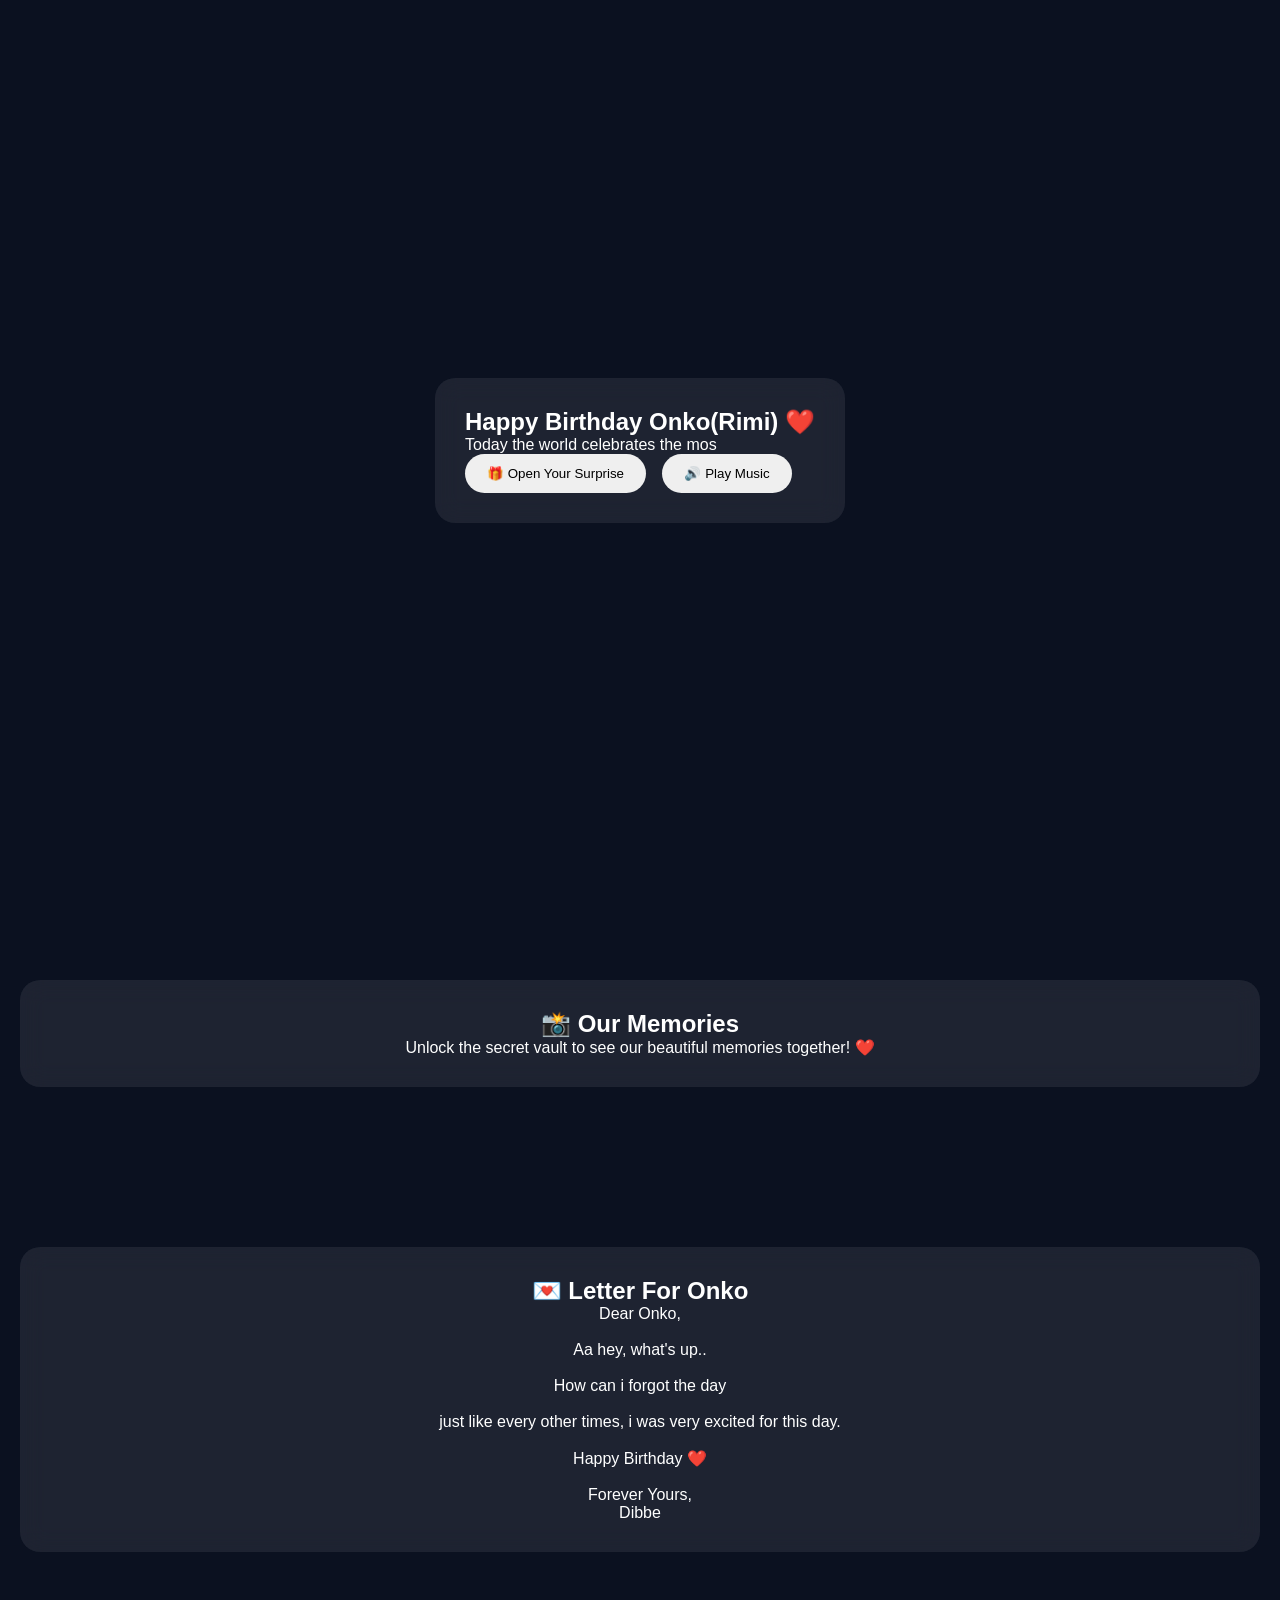
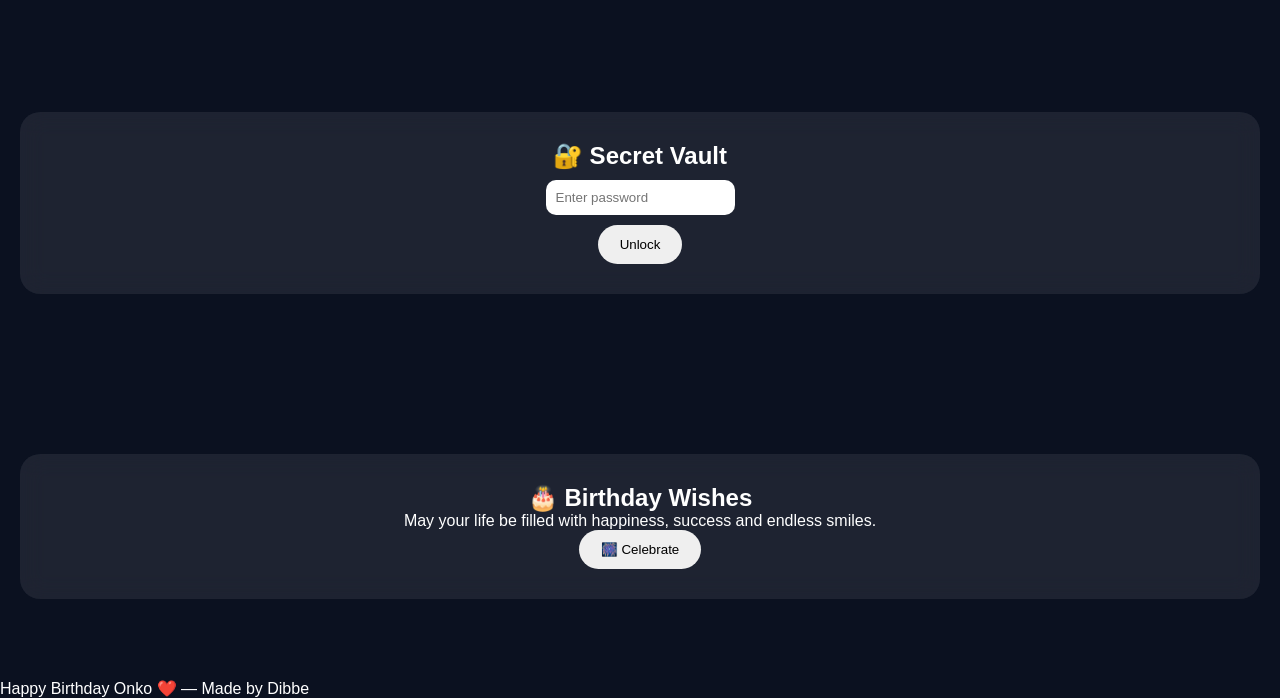
==== index.html @ 8d87de90 "Update birthday message for Onko with new content" ====
<!DOCTYPE html>
<html lang="en">
<head>
  <meta charset="UTF-8">
  <meta name="viewport" content="width=device-width, initial-scale=1.0">
  <title>Happy Birthday Onko(Rimi) ❤️</title>
  <link rel="stylesheet" href="style.css">
</head>
<body>

  <audio id="bg-music" loop preload="auto">
    <source src="music1.mp3" type="audio/mpeg">
  </audio>

  <section class="hero">
    <div class="glass">
      <h1>Happy Birthday Onko(Rimi) ❤️</h1>
      <p id="typing"></p>
      <button class="btn" onclick="openGift()">🎁 Open Your Surprise</button>
      <button id="music-toggle" class="btn">🔊 Play Music</button>
    </div>
  </section>

  <section id="surprise" class="section hidden">
    <div class="glass">
      <h2>From Dibbe To Onko ❤️</h2>
      <p>You are my favorite smile, favorite memory and favorite future.</p>
    </div>
  </section>

  <section class="section">
    <div class="glass">
      <h2>📸 Our Memories</h2>
      <p>Unlock the secret vault to see our beautiful memories together! ❤️</p>
    </div>
  </section>

  <section class="section">
    <div class="glass">
      <h2>💌 Letter For Onko</h2>
      <p>
        Dear Onko,<br><br>
        Aa hey, what's up.. <br><br>
        How can i forgot the day<br><br>
        just like every other times, i was very excited for this day.<br><br>
        
        Happy Birthday ❤️<br><br>
        Forever Yours,<br>
        Dibbe
      </p>
    </div>
  </section>
  
  <section class="section">
    <div class="glass">
      <h2>🔐 Secret Vault</h2>
      <input id="pwd" placeholder="Enter password">
      <br>
      <button class="btn" onclick="checkPass()">Unlock</button>
      <div id="secret" class="hidden">
        <h3>❤️ Secret Message</h3>
        <p>
          A amazing phase of my life and in my love story is when Dibbe meets Onko.
          Ufff... really every moments like magical moments.
          Thank you... thank you so much for everything.
        </p>
        <br>
        <button class="btn" onclick="startSecretSlideshow()">📸 View Our Memories</button>
        <div id="secret-slideshow" class="slideshow hidden">
          <button id="ss-prev" class="ss-nav">&#10094;</button>
          <div class="ss-inner">
            <img id="ss-image" class="ss-image" src="" alt="">
            <div id="ss-caption" class="ss-caption"></div>
          </div>
          <button id="ss-next" class="ss-nav">&#10095;</button>
          <div class="ss-controls">
            <button id="ss-play" class="btn">⏯</button>
          </div>
        </div>
        <div id="gallery" class="gallery"></div>
      </div>
    </div>
  </section>

  <section class="section">
    <div class="glass">
      <h2>🎂 Birthday Wishes</h2>
      <p>May your life be filled with happiness, success and endless smiles.</p>
      <button class="btn" onclick="fireworks()">🎆 Celebrate</button>
    </div>
  </section>

  <footer>
    Happy Birthday Onko ❤️ — Made by Dibbe
  </footer>

  <script src="script.js"></script>
</body>
</html>
---- style.css ----
*{margin:0;padding:0;box-sizing:border-box}
body{font-family:Segoe UI,sans-serif;background:#0b1120;color:#fff;overflow-x:hidden}
#loader{height:100vh;display:flex;flex-direction:column;justify-content:center;align-items:center;text-align:center}
#giftBtn,.celebrate,button{padding:12px 22px;border:none;border-radius:30px;cursor:pointer}
.hero{min-height:100vh;display:flex;justify-content:center;align-items:center;padding:20px}
.glass{background:rgba(255,255,255,.08);backdrop-filter:blur(12px);padding:30px;border-radius:20px}
.section{padding:80px 20px;text-align:center}
.gallery{display:grid;grid-template-columns:repeat(auto-fit,minmax(200px,1fr));gap:12px;padding:10px}
.gallery img{width:100%;height:260px;object-fit:cover;border-radius:14px;transition:transform .2s ease}
.gallery img:hover{transform:scale(1.03)}
.hidden{display:none}
audio{position:fixed;top:10px;right:10px;z-index:1000}
canvas{position:fixed;inset:0;pointer-events:none}
input{padding:10px;border-radius:10px;border:none;margin:10px}

/* Lightbox styles */
.lightbox{position:fixed;inset:0;display:flex;align-items:center;justify-content:center;background:rgba(0,0,0,0.85);z-index:2000}
.lightbox.hidden{display:none}
.lightbox .lb-inner{max-width:90%;max-height:90%;display:flex;align-items:center;justify-content:center}
.lightbox .lb-image{max-width:100%;max-height:100%;border-radius:10px;box-shadow:0 10px 30px rgba(0,0,0,.6)}
.lightbox button{position:absolute;background:transparent;border:none;color:#fff;font-size:36px;cursor:pointer;padding:8px}
.lightbox .lb-close{top:20px;right:25px;font-size:40px}
.lightbox .lb-prev{left:20px}
.lightbox .lb-next{right:20px}
.lightbox .lb-prev,.lightbox .lb-next{top:50%;transform:translateY(-50%);font-size:48px;padding:12px}

/* Slideshow styles */
.slideshow{display:flex;align-items:center;gap:12px;justify-content:center;margin:18px 0;position:relative;width:100%;max-width:600px;margin-left:auto;margin-right:auto}
.slideshow .ss-inner{width:100%;aspect-ratio:4/5;overflow:hidden;border-radius:14px;display:flex;align-items:center;justify-content:center;background:#000}
.ss-image{width:100%;height:100%;object-fit:cover;display:block}
.ss-nav{display:none}
.ss-nav{position:relative;background:rgba(255,255,255,0.1);border:none;color:#fff;font-size:32px;cursor:pointer;padding:10px;border-radius:50%;transition:all 0.3s ease}
.ss-nav:hover{background:rgba(255,255,255,0.2)}
.ss-controls{position:absolute;right:18px;bottom:18px}
.ss-controls .btn{padding:8px 16px;font-size:16px;background:rgba(255,255,255,0.1);backdrop-filter:blur(4px)}
.ss-caption{position:absolute;left:18px;bottom:18px;color:#fff;background:rgba(0,0,0,0.5);padding:8px 12px;border-radius:8px;backdrop-filter:blur(4px);font-size:13px;max-width:calc(100% - 36px)}

@media (max-width:600px){
	.slideshow{max-width:90vw}
	.slideshow .ss-inner{width:100%}
	.ss-nav{font-size:28px;padding:8px}
	.ss-caption{font-size:12px;padding:6px 10px}
	.ss-controls .btn{padding:6px 12px;font-size:14px}
}

/* Music button small tweak */
#music-toggle{margin-left:12px}
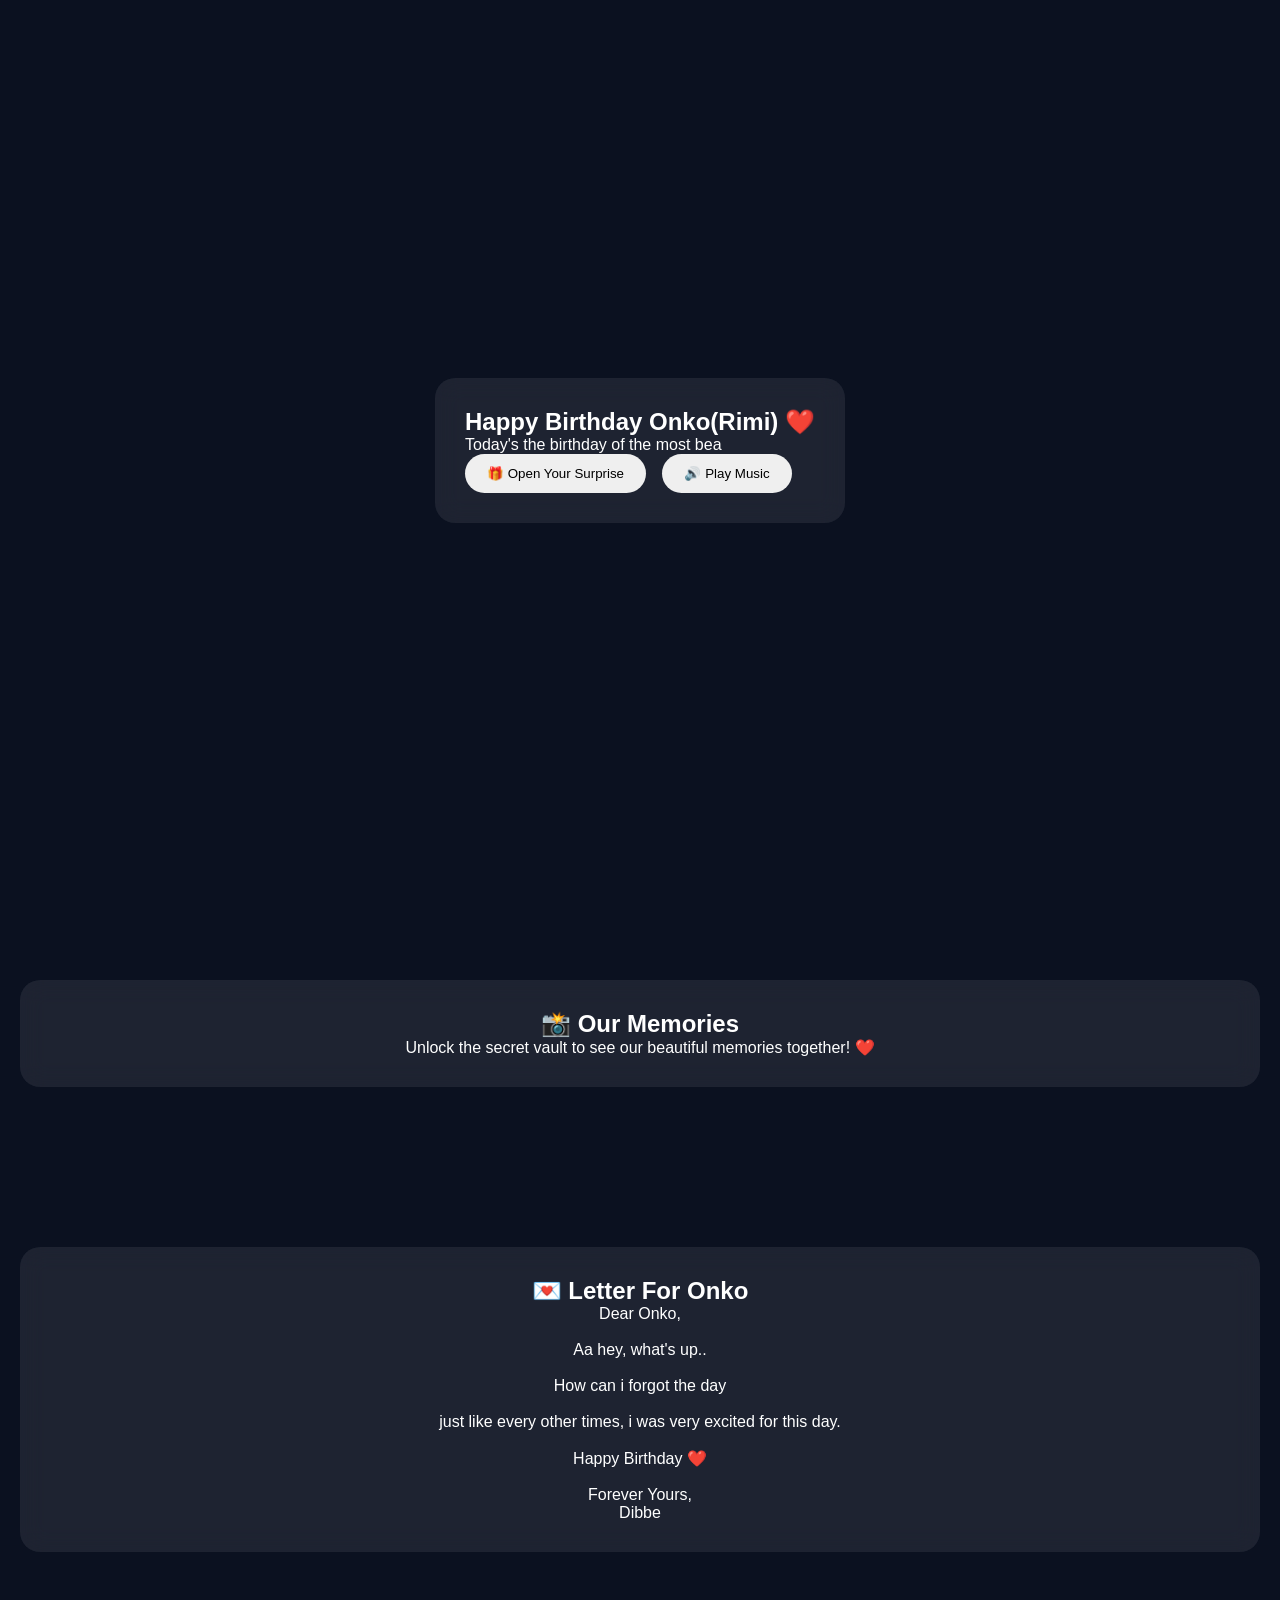
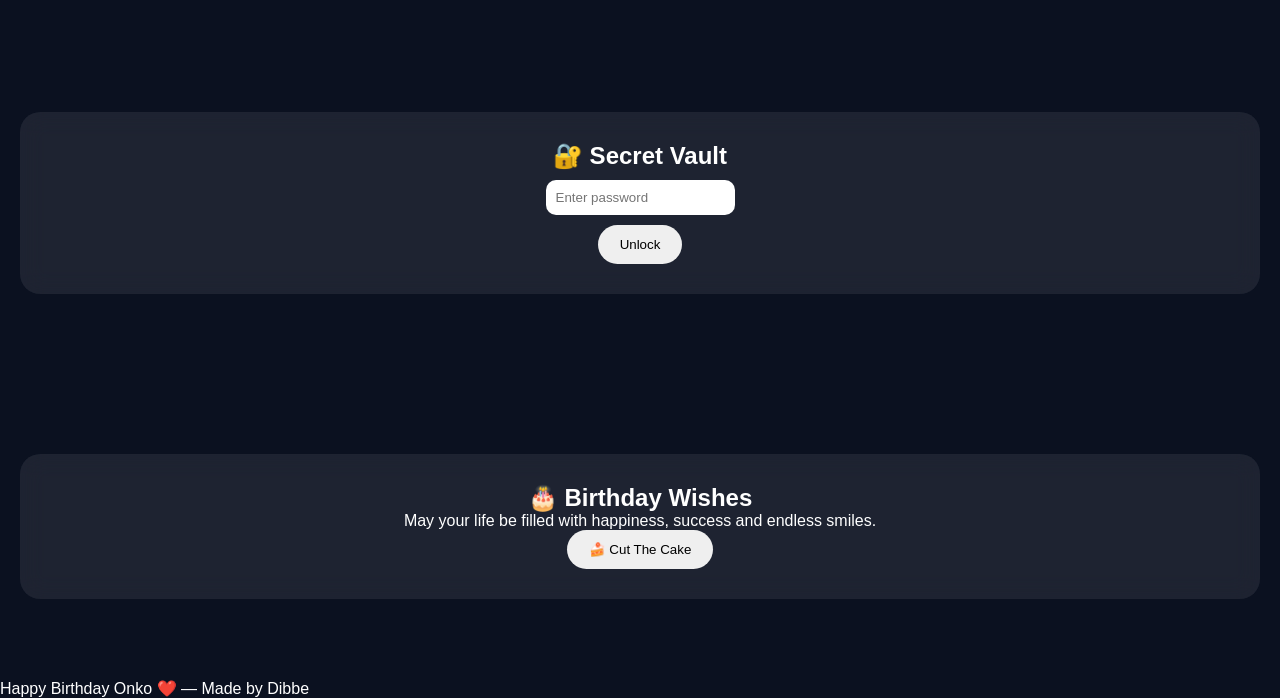
==== commit 3f98f4da: "Update HTML to replace Celebrate button with Cut The Cake and add cake container" ====
--- a/index.html
+++ b/index.html
@@ -1,99 +1,112 @@
-<!DOCTYPE html>
-<html lang="en">
-<head>
-  <meta charset="UTF-8">
-  <meta name="viewport" content="width=device-width, initial-scale=1.0">
-  <title>Happy Birthday Onko(Rimi) ❤️</title>
-  <link rel="stylesheet" href="style.css">
-</head>
-<body>
-
-  <audio id="bg-music" loop preload="auto">
-    <source src="music1.mp3" type="audio/mpeg">
-  </audio>
-
-  <section class="hero">
-    <div class="glass">
-      <h1>Happy Birthday Onko(Rimi) ❤️</h1>
-      <p id="typing"></p>
-      <button class="btn" onclick="openGift()">🎁 Open Your Surprise</button>
-      <button id="music-toggle" class="btn">🔊 Play Music</button>
-    </div>
-  </section>
-
-  <section id="surprise" class="section hidden">
-    <div class="glass">
-      <h2>From Dibbe To Onko ❤️</h2>
-      <p>You are my favorite smile, favorite memory and favorite future.</p>
-    </div>
-  </section>
-
-  <section class="section">
-    <div class="glass">
-      <h2>📸 Our Memories</h2>
-      <p>Unlock the secret vault to see our beautiful memories together! ❤️</p>
-    </div>
-  </section>
-
-  <section class="section">
-    <div class="glass">
-      <h2>💌 Letter For Onko</h2>
-      <p>
-        Dear Onko,<br><br>
-        Aa hey, what's up.. <br><br>
-        How can i forgot the day<br><br>
-        just like every other times, i was very excited for this day.<br><br>
-        
-        Happy Birthday ❤️<br><br>
-        Forever Yours,<br>
-        Dibbe
-      </p>
-    </div>
-  </section>
-  
-  <section class="section">
-    <div class="glass">
-      <h2>🔐 Secret Vault</h2>
-      <input id="pwd" placeholder="Enter password">
-      <br>
-      <button class="btn" onclick="checkPass()">Unlock</button>
-      <div id="secret" class="hidden">
-        <h3>❤️ Secret Message</h3>
-        <p>
-          A amazing phase of my life and in my love story is when Dibbe meets Onko.
-          Ufff... really every moments like magical moments.
-          Thank you... thank you so much for everything.
-        </p>
-        <br>
-        <button class="btn" onclick="startSecretSlideshow()">📸 View Our Memories</button>
-        <div id="secret-slideshow" class="slideshow hidden">
-          <button id="ss-prev" class="ss-nav">&#10094;</button>
-          <div class="ss-inner">
-            <img id="ss-image" class="ss-image" src="" alt="">
-            <div id="ss-caption" class="ss-caption"></div>
-          </div>
-          <button id="ss-next" class="ss-nav">&#10095;</button>
-          <div class="ss-controls">
-            <button id="ss-play" class="btn">⏯</button>
-          </div>
-        </div>
-        <div id="gallery" class="gallery"></div>
-      </div>
-    </div>
-  </section>
-
-  <section class="section">
-    <div class="glass">
-      <h2>🎂 Birthday Wishes</h2>
-      <p>May your life be filled with happiness, success and endless smiles.</p>
-      <button class="btn" onclick="fireworks()">🎆 Celebrate</button>
-    </div>
-  </section>
-
-  <footer>
-    Happy Birthday Onko ❤️ — Made by Dibbe
-  </footer>
-
-  <script src="script.js"></script>
-</body>
-</html>
+<!DOCTYPE html>
+<html lang="en">
+<head>
+  <meta charset="UTF-8">
+  <meta name="viewport" content="width=device-width, initial-scale=1.0">
+  <title>Happy Birthday Onko(Rimi) ❤️</title>
+  <link rel="stylesheet" href="style.css">
+</head>
+<body>
+
+  <audio id="bg-music" loop preload="auto">
+    <source src="music1.mp3" type="audio/mpeg">
+  </audio>
+
+  <section class="hero">
+    <div class="glass">
+      <h1>Happy Birthday Onko(Rimi) ❤️</h1>
+      <p id="typing"></p>
+      <button class="btn" onclick="openGift()">🎁 Open Your Surprise</button>
+      <button id="music-toggle" class="btn">🔊 Play Music</button>
+    </div>
+  </section>
+
+  <section id="surprise" class="section hidden">
+    <div class="glass">
+      <h2>From Dibbe To Onko ❤️</h2>
+      <p>You are my favorite smile, favorite memory and favorite future.</p>
+    </div>
+  </section>
+
+  <section class="section">
+    <div class="glass">
+      <h2>📸 Our Memories</h2>
+      <p>Unlock the secret vault to see our beautiful memories together! ❤️</p>
+    </div>
+  </section>
+
+  <section class="section">
+    <div class="glass">
+      <h2>💌 Letter For Onko</h2>
+      <p>
+        Dear Onko,<br><br>
+        Aa hey, what's up.. <br><br>
+        How can i forgot the day<br><br>
+        just like every other times, i was very excited for this day.<br><br>
+        
+        Happy Birthday ❤️<br><br>
+        Forever Yours,<br>
+        Dibbe
+      </p>
+    </div>
+  </section>
+  
+  <section class="section">
+    <div class="glass">
+      <h2>🔐 Secret Vault</h2>
+      <input id="pwd" placeholder="Enter password">
+      <br>
+      <button class="btn" onclick="checkPass()">Unlock</button>
+      <div id="secret" class="hidden">
+        <h3>❤️ Secret Message</h3>
+        <p>
+          A amazing phase of my life and in my love story is when Dibbe meets Onko.
+          Ufff... really every moments like magical moments.
+          Thank you... thank you so much for everything.
+        </p>
+        <br>
+        <button class="btn" onclick="startSecretSlideshow()">📸 View Our Memories</button>
+        <div id="secret-slideshow" class="slideshow hidden">
+          <button id="ss-prev" class="ss-nav">&#10094;</button>
+          <div class="ss-inner">
+            <img id="ss-image" class="ss-image" src="" alt="">
+            <div id="ss-caption" class="ss-caption"></div>
+          </div>
+          <button id="ss-next" class="ss-nav">&#10095;</button>
+          <div class="ss-controls">
+            <button id="ss-play" class="btn">⏯</button>
+          </div>
+        </div>
+        <div id="gallery" class="gallery"></div>
+      </div>
+    </div>
+  </section>
+
+  <section class="section">
+    <div class="glass">
+      <h2>🎂 Birthday Wishes</h2>
+      <p>May your life be filled with happiness, success and endless smiles.</p>
+      <button class="btn" onclick="cutCake()">🍰 Cut The Cake</button>
+    </div>
+  </section>
+
+  <!-- Cake Container -->
+  <div id="cake-container" class="cake-container hidden">
+    <div class="cake">
+      <div class="cake-layer cake-bottom"></div>
+      <div class="cake-layer cake-middle"></div>
+      <div class="cake-layer cake-top"></div>
+      <div id="candles-container" class="candles-container"></div>
+    </div>
+    <div id="knife-container" class="knife-container">
+      <div class="knife"></div>
+    </div>
+  </div>
+
+  <footer>
+    Happy Birthday Onko ❤️ — Made by Dibbe
+  </footer>
+
+  <script src="script.js"></script>
+</body>
+</html>
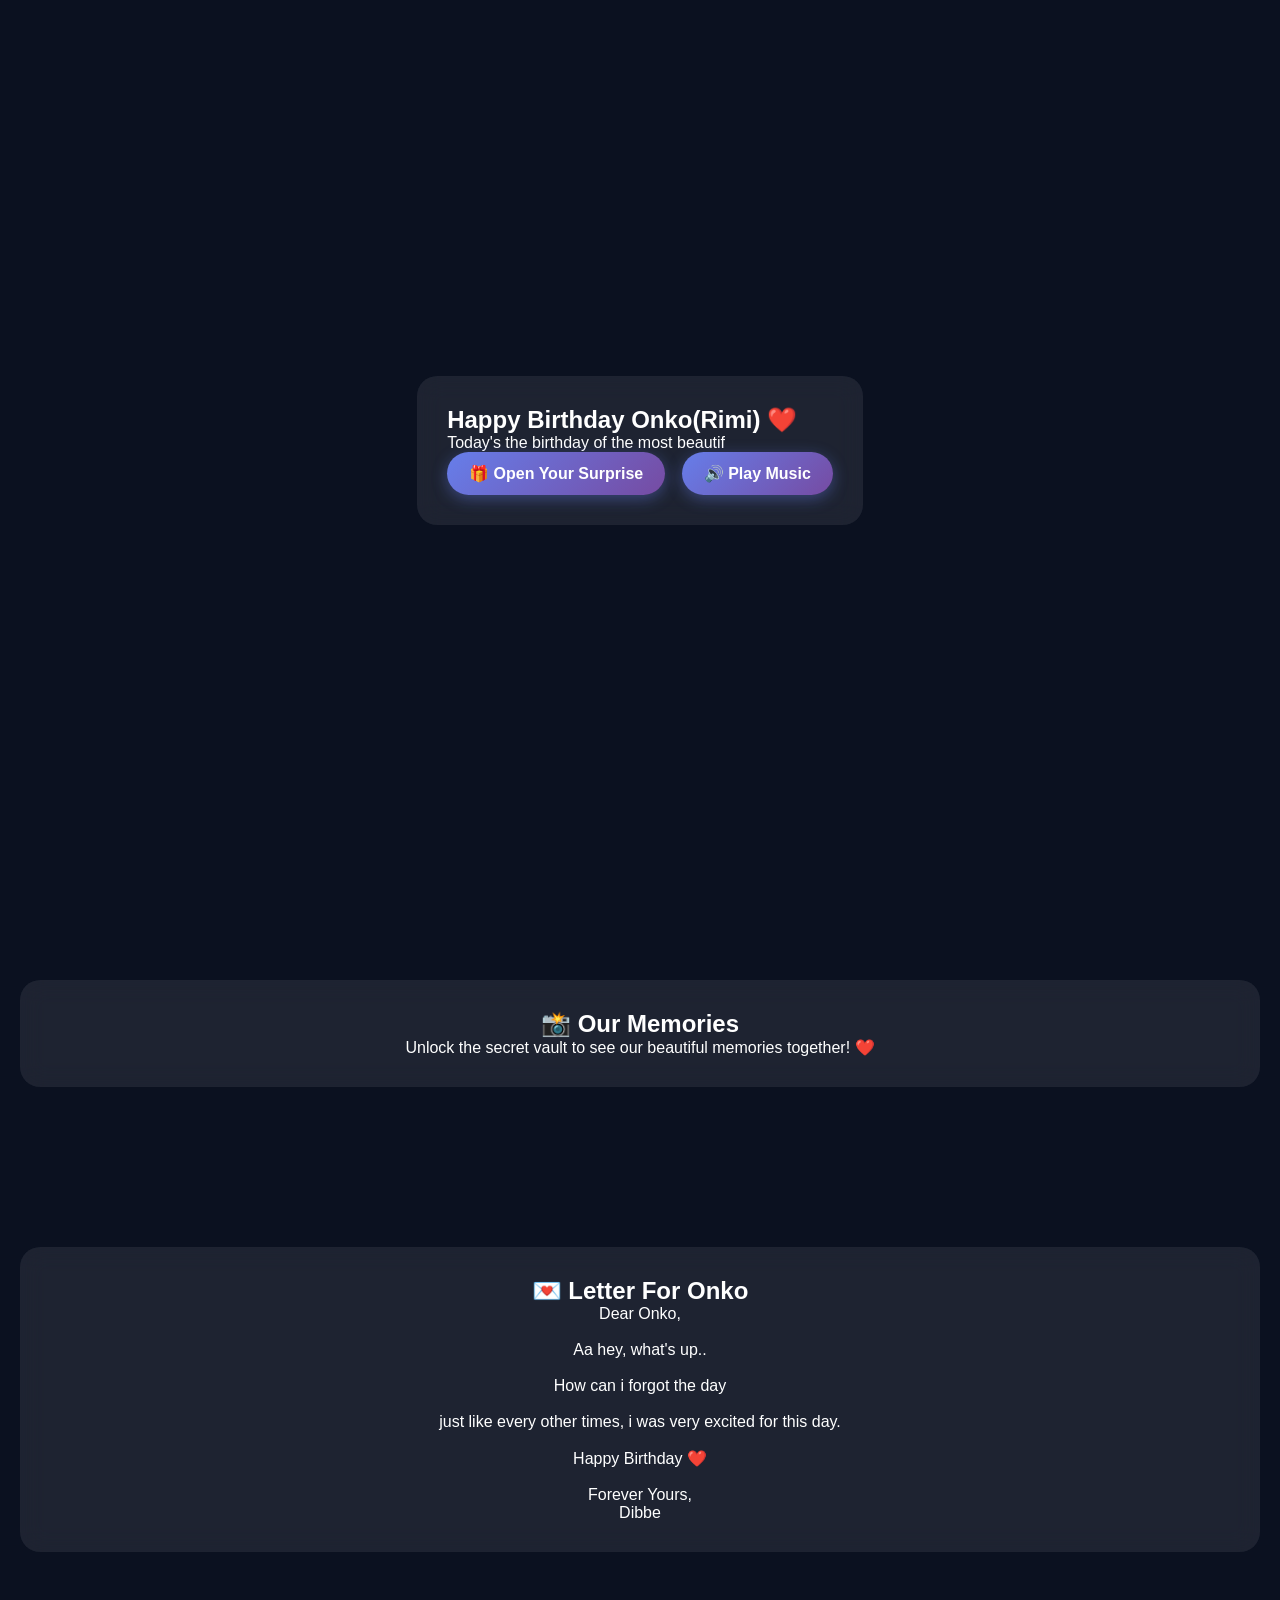
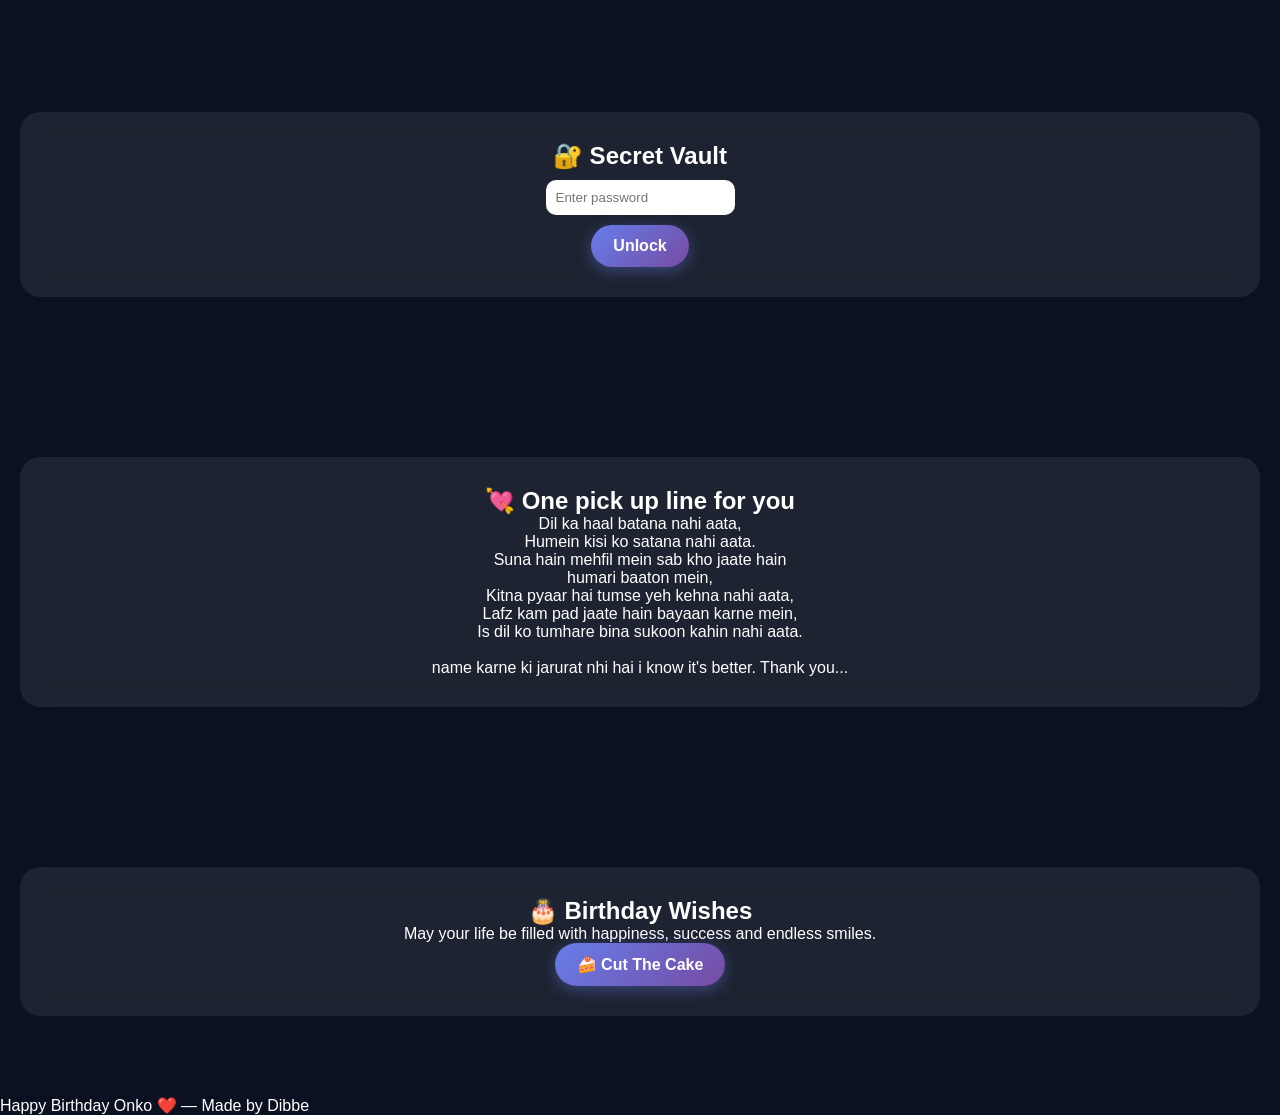
==== commit 385d2d7d: "Add pick-up line section to index.html Added a section with a pick-up line and placeholder text." ====
--- a/index.html
+++ b/index.html
@@ -81,7 +81,22 @@
       </div>
     </div>
   </section>
-
+<!-- One pick up line for you (placeholder) -->
+  <section class="section">
+    <div class="glass">
+      <h2>💘 One pick up line for you</h2>
+      <div id="sayari-container">
+        <p id="sayari-text">Dil ka haal batana nahi aata, <br>
+Humein kisi ko satana nahi aata. <br>
+Suna hain mehfil mein sab kho jaate hain <br> humari baaton mein, <br>
+Kitna pyaar hai tumse yeh kehna nahi aata, <br>
+Lafz kam pad jaate hain bayaan karne mein, <br>
+Is dil ko tumhare bina sukoon kahin nahi aata.</p>  <br>
+        name karne ki jarurat nhi hai i know it's better. Thank you...
+        <!-- If you prefer, replace the line above with your multi-line HTML and use <br> where needed. -->
+      </div>
+    </div>
+  </section>
   <section class="section">
     <div class="glass">
       <h2>🎂 Birthday Wishes</h2>
--- a/style.css
+++ b/style.css
@@ -45,3 +45,59 @@
 
 /* Music button small tweak */
 #music-toggle{margin-left:12px}
+
+/* Cake Animation Styles */
+.cake-container{position:fixed;top:50%;left:50%;transform:translate(-50%, -50%);z-index:500;display:flex;align-items:center;justify-content:center;width:100%;height:100%;background:rgba(0,0,0,0.4)}
+
+.cake-container.hidden{display:none}
+
+.cake{position:relative;width:200px;height:200px;perspective:1000px}
+
+.cake-layer{position:absolute;left:50%;transform:translateX(-50%);width:200px;background:linear-gradient(135deg, #D2691E 0%, #8B4513 100%);border-radius:10px}
+
+.cake-bottom{bottom:0;height:60px;background:linear-gradient(135deg, #CD853F 0%, #8B4513 100%)}
+
+.cake-middle{bottom:60px;height:70px;background:linear-gradient(135deg, #DAA520 0%, #B8860B 100%)}
+
+.cake-top{bottom:130px;height:50px;background:linear-gradient(135deg, #FFB6C1 0%, #FF69B4 100%);border-radius:20px}
+
+.candles-container{position:absolute;bottom:180px;left:50%;transform:translateX(-50%);width:180px;display:flex;justify-content:space-around;align-items:flex-end}
+
+.candle{position:relative;width:8px;height:60px;background:#FFD700;border-radius:4px}
+
+.candle::before{content:'';position:absolute;top:-15px;left:50%;transform:translateX(-50%);width:6px;height:15px;background:linear-gradient(to top, #FF6347 0%, #FFD700 100%);border-radius:50%}
+
+.flame{position:absolute;width:6px;height:15px;top:-15px;left:50%;transform:translateX(-50%);animation:flicker 0.3s infinite}
+
+@keyframes flicker{0%{background:#FF4500;transform:translateX(-50%) scaleY(1)}50%{background:#FFD700;transform:translateX(-50%) scaleY(1.2)}100%{background:#FF6347;transform:translateX(-50%) scaleY(0.8)}}
+
+.knife-container{position:absolute;right:-100px;top:50%;transform:translateY(-50%)}
+
+.knife{width:120px;height:8px;background:#C0C0C0;border-radius:4px;box-shadow:0 0 20px rgba(192,192,192,0.8);transform-origin:left center;animation:cut-cake 1.5s ease-in-out forwards}
+
+@keyframes cut-cake{0%{transform:translateX(0) rotateZ(-30deg)}50%{transform:translateX(-80px) rotateZ(0deg)}100%{transform:translateX(-80px) rotateZ(30deg)}}
+
+.confetti{position:fixed;width:10px;height:10px;pointer-events:none}
+
+.particle{position:fixed;pointer-events:none}
+
+/* Balloon Styles */
+.balloon{position:fixed;pointer-events:none;will-change:transform;filter:drop-shadow(0 4px 8px rgba(0,0,0,0.3))}
+
+/* Star Styles */
+.star{position:fixed;pointer-events:none;will-change:transform}
+
+/* Button Styles */
+.btn{background:linear-gradient(135deg, #667eea 0%, #764ba2 100%);color:#fff;font-size:16px;font-weight:600;transition:all 0.3s ease;box-shadow:0 4px 15px rgba(102,126,234,0.4)}
+
+.btn:hover{transform:translateY(-2px);box-shadow:0 6px 20px rgba(102,126,234,0.6)}
+
+.btn:active{transform:translateY(0)}
+
+/* Responsive */
+@media (max-width:768px){
+	.section{padding:60px 20px}
+	.glass{padding:20px}
+	.gallery{grid-template-columns:repeat(auto-fit,minmax(150px,1fr))}
+	.gallery img{height:200px}
+}
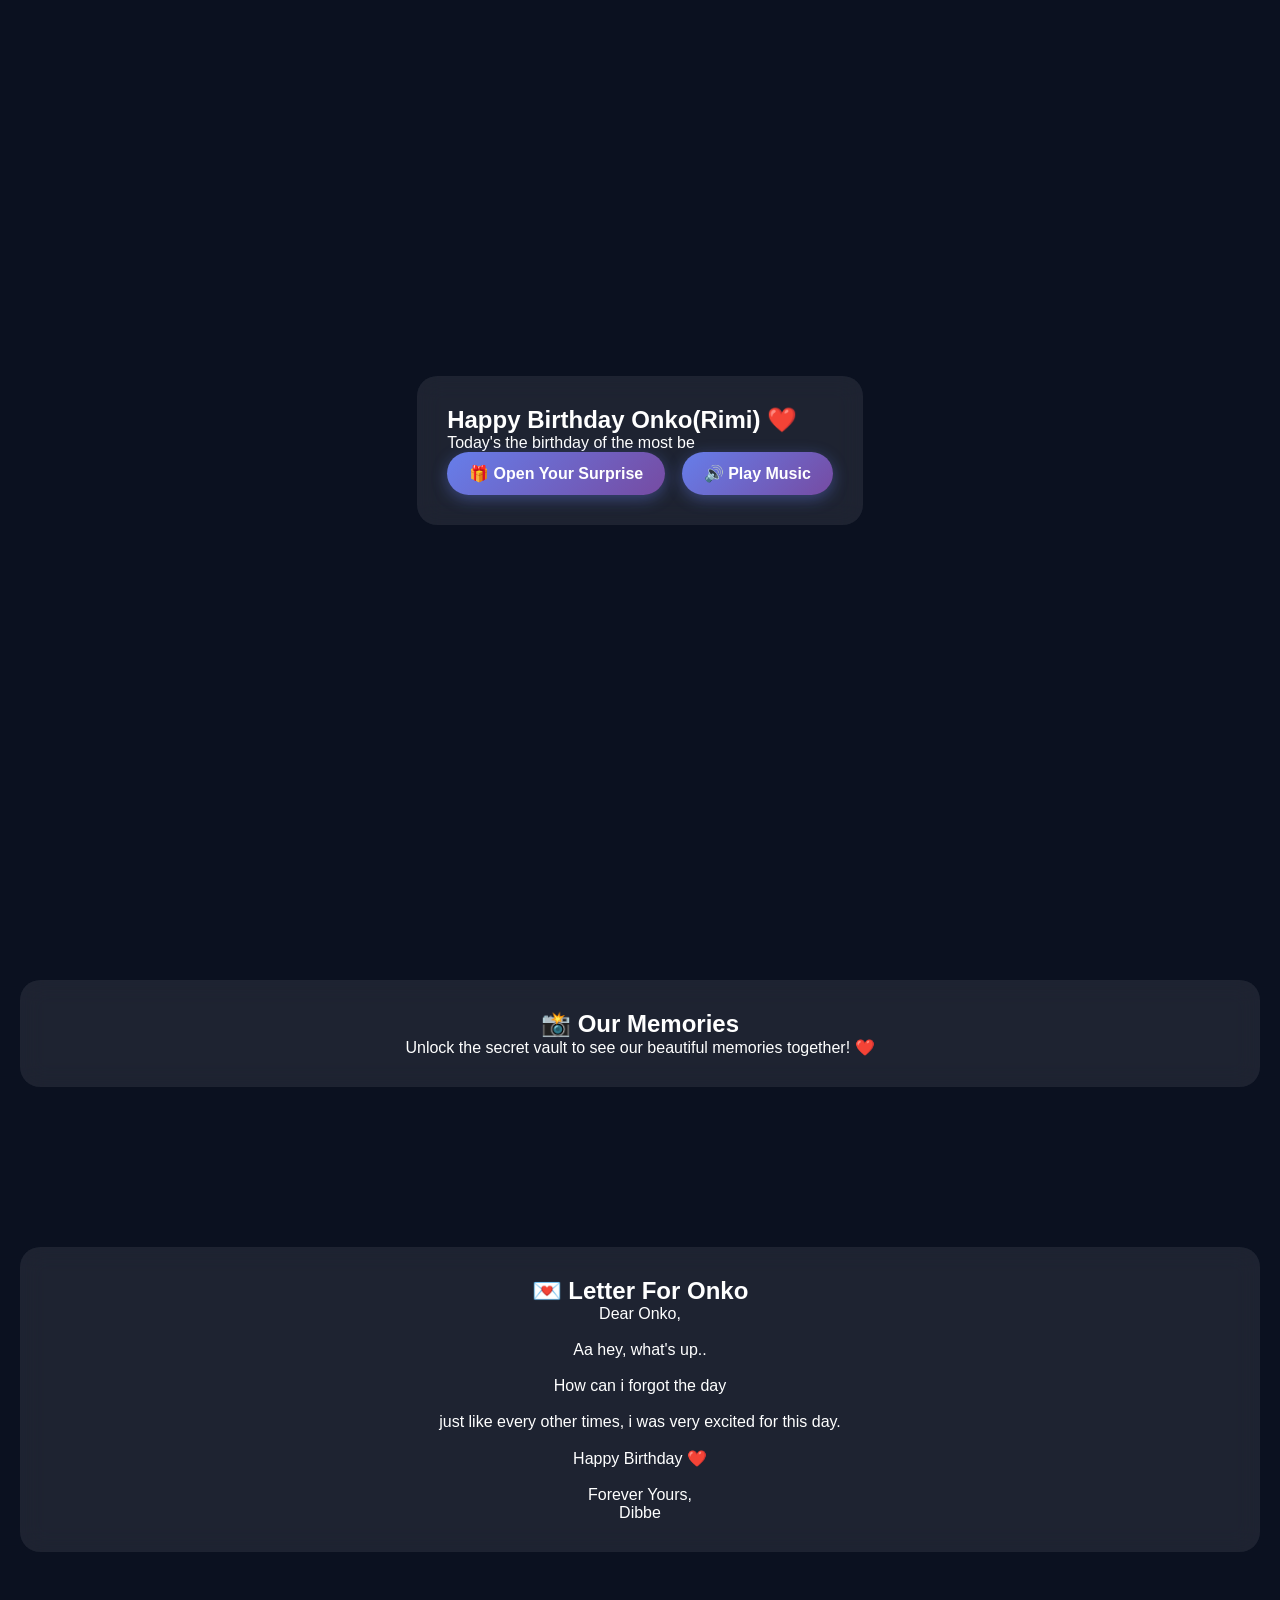
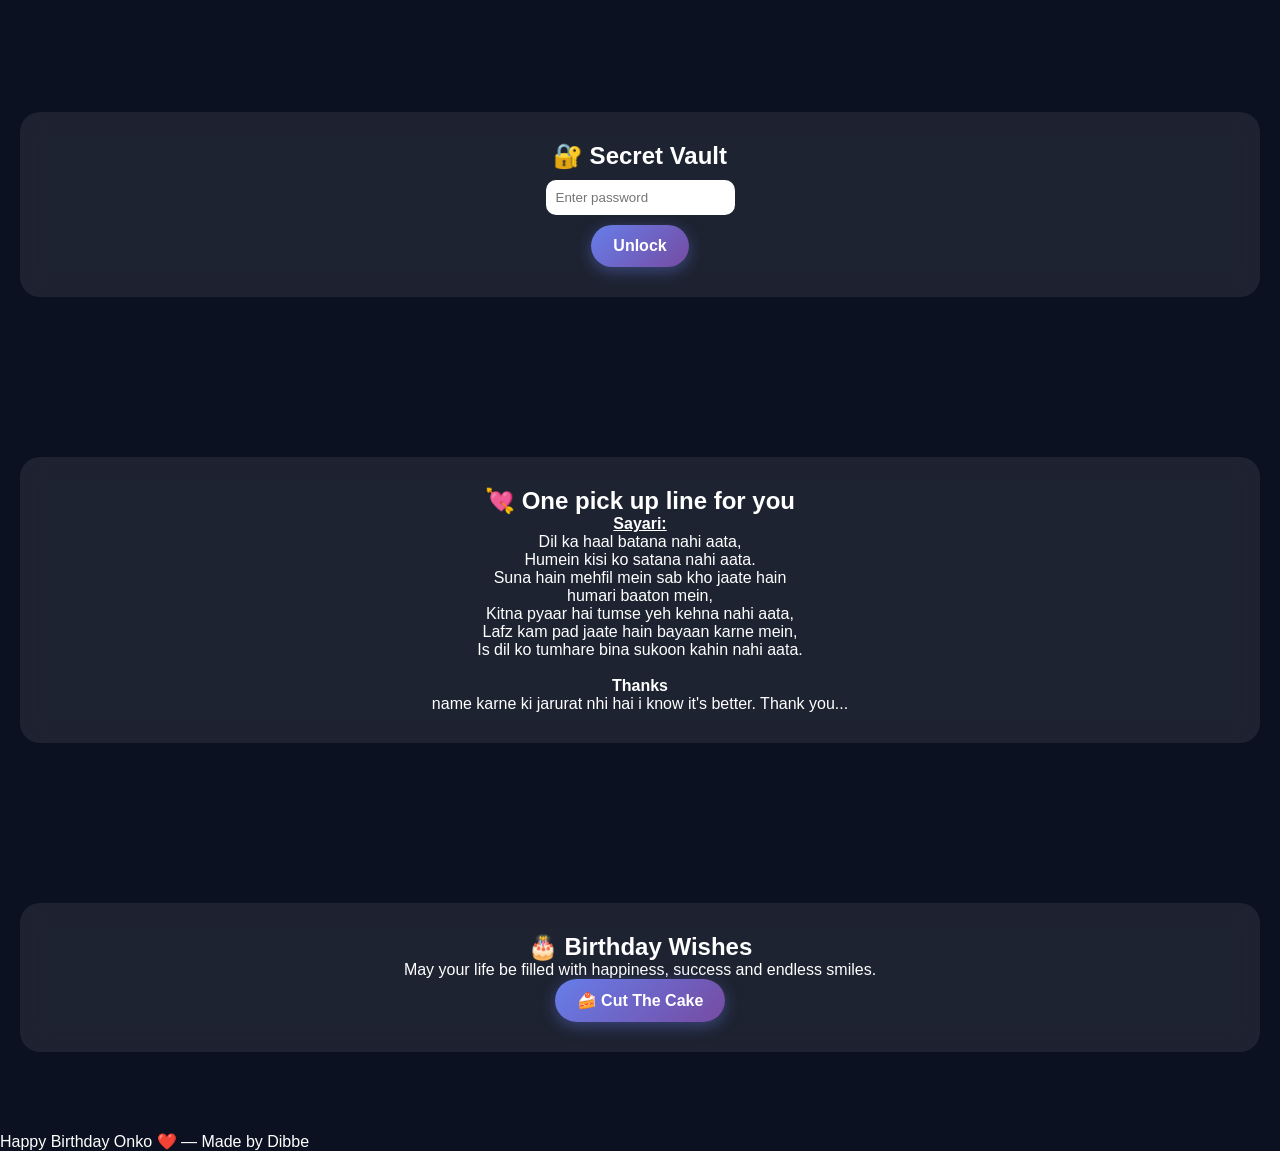
==== commit eea62571: "Update sayari text in index.html" ====
--- a/index.html
+++ b/index.html
@@ -86,12 +86,13 @@
     <div class="glass">
       <h2>💘 One pick up line for you</h2>
       <div id="sayari-container">
-        <p id="sayari-text">Dil ka haal batana nahi aata, <br>
+        <p id="sayari-text"> <b><u>Sayari:</u></b> <br>  Dil ka haal batana nahi aata, <br>
 Humein kisi ko satana nahi aata. <br>
 Suna hain mehfil mein sab kho jaate hain <br> humari baaton mein, <br>
 Kitna pyaar hai tumse yeh kehna nahi aata, <br>
 Lafz kam pad jaate hain bayaan karne mein, <br>
 Is dil ko tumhare bina sukoon kahin nahi aata.</p>  <br>
+              <b>Thanks</b>  <br>
         name karne ki jarurat nhi hai i know it's better. Thank you...
         <!-- If you prefer, replace the line above with your multi-line HTML and use <br> where needed. -->
       </div>
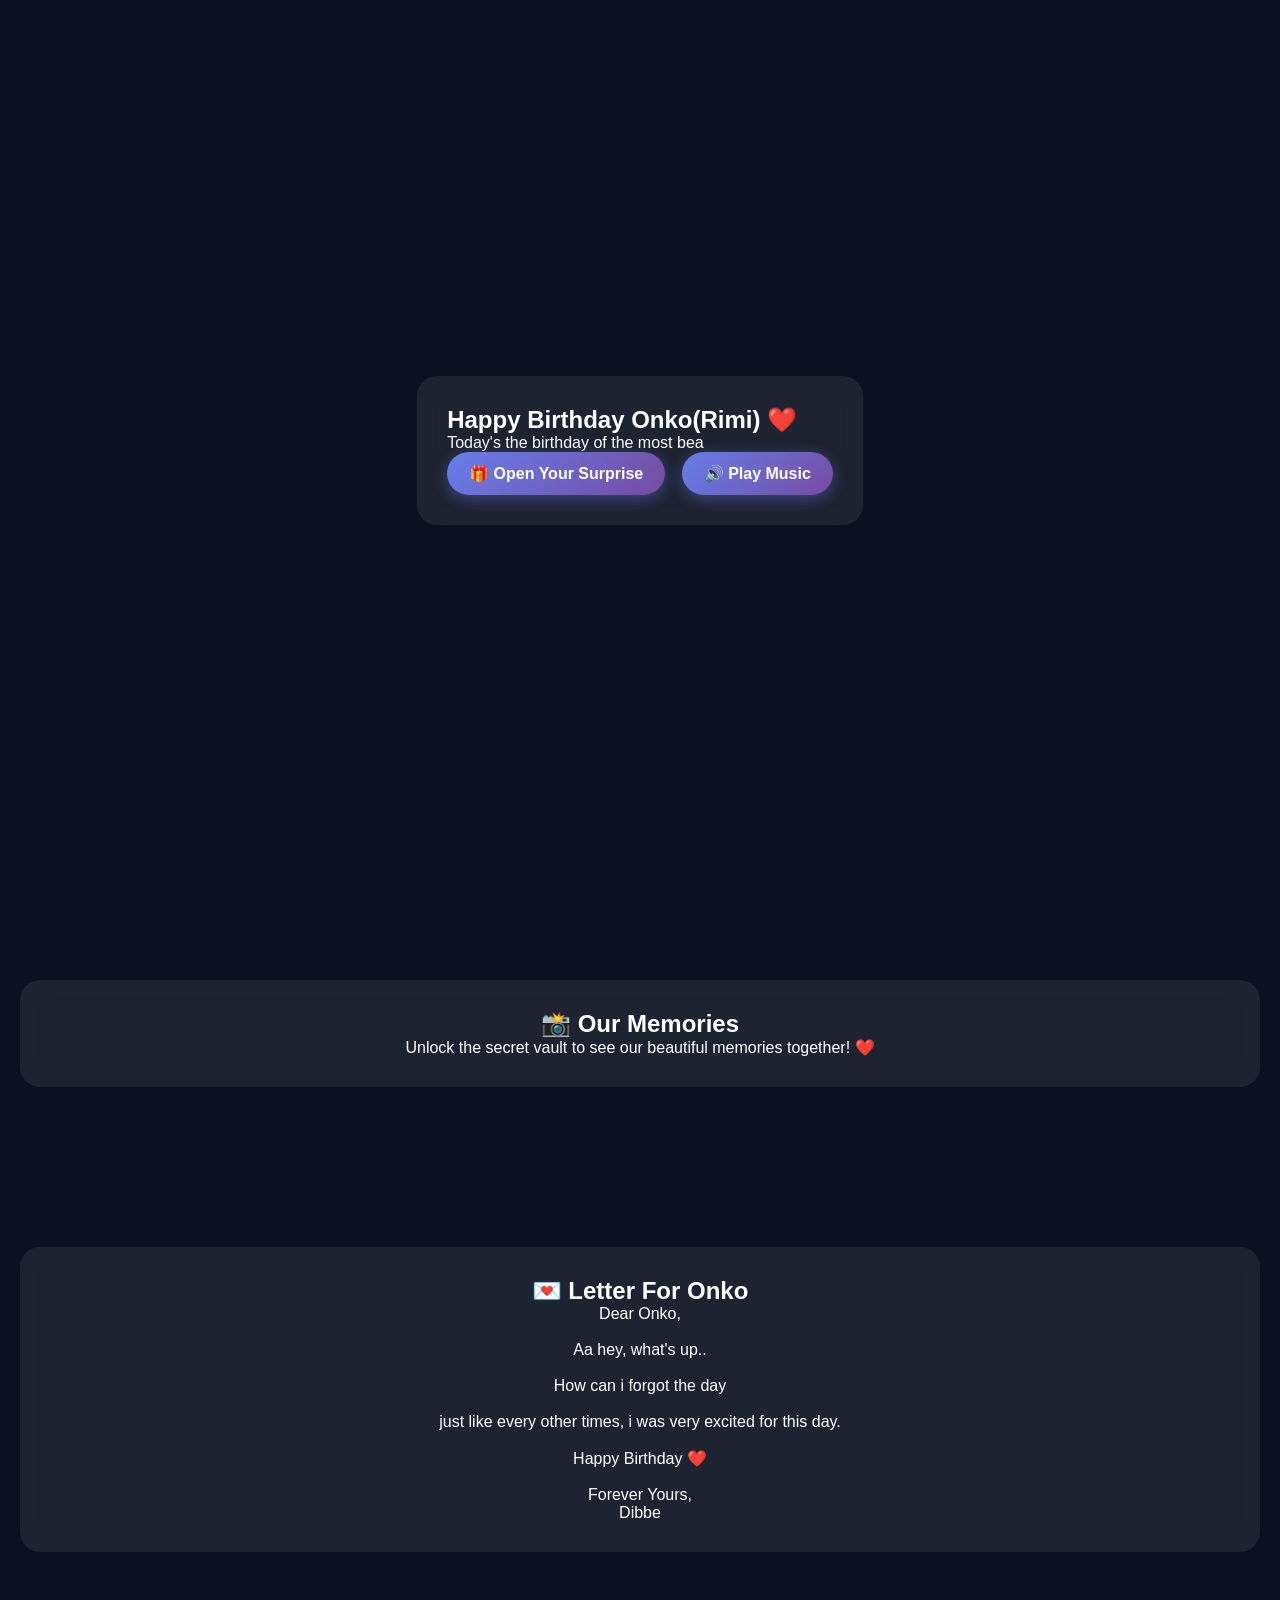
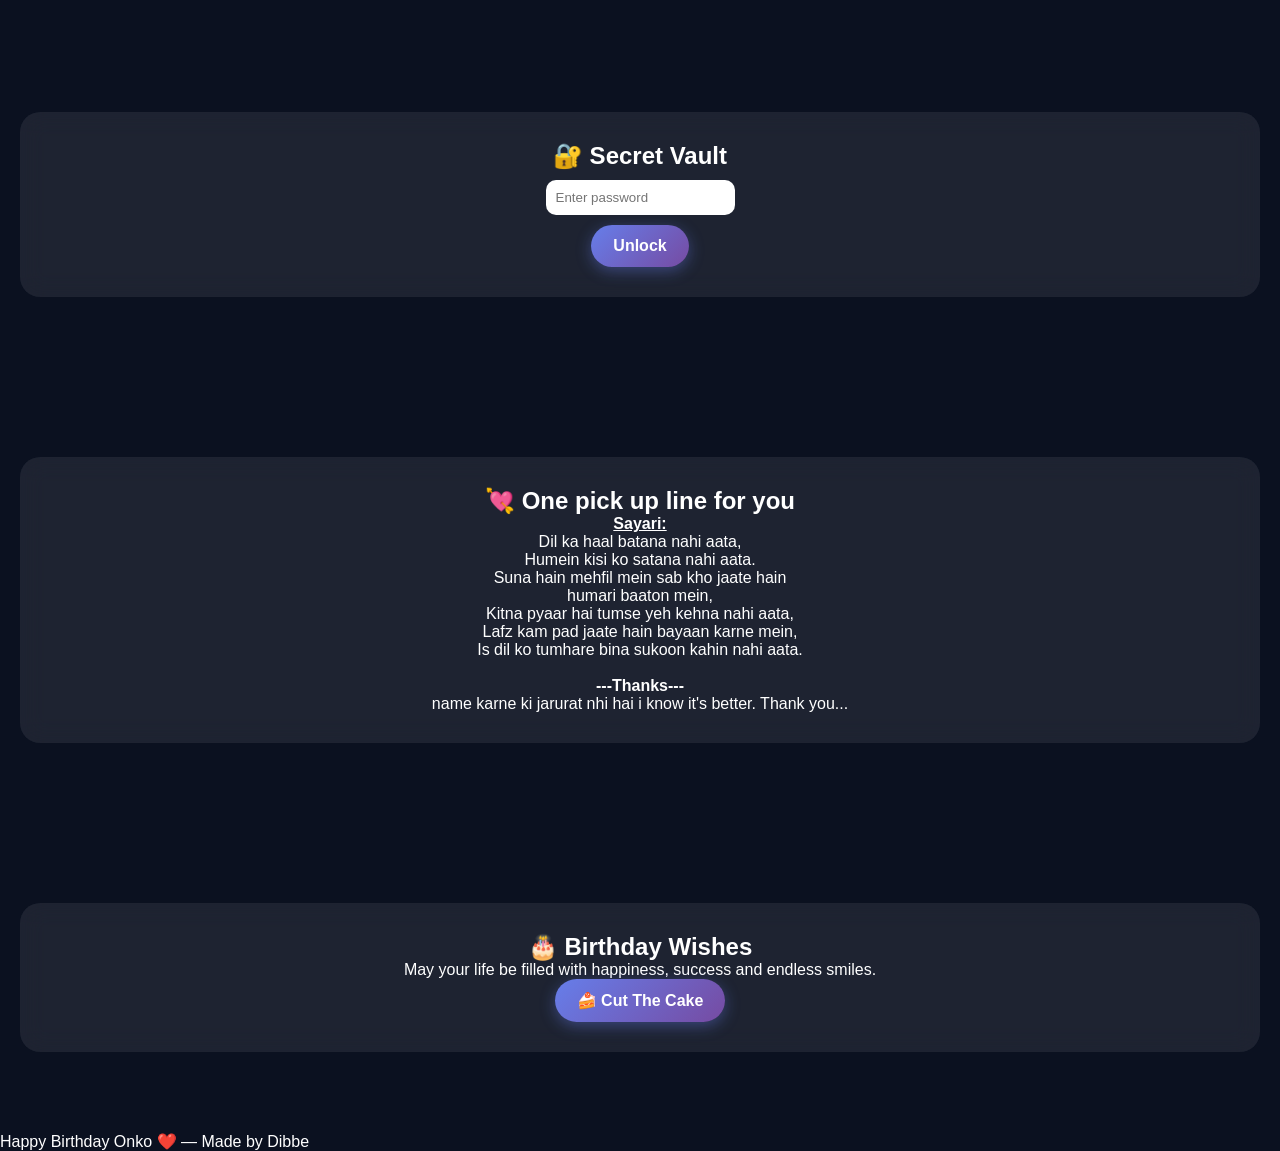
==== commit d3985c31: "Update index.html" ====
--- a/index.html
+++ b/index.html
@@ -92,7 +92,7 @@
 Kitna pyaar hai tumse yeh kehna nahi aata, <br>
 Lafz kam pad jaate hain bayaan karne mein, <br>
 Is dil ko tumhare bina sukoon kahin nahi aata.</p>  <br>
-              <b>Thanks</b>  <br>
+           <b>---Thanks---</b>  <br>
         name karne ki jarurat nhi hai i know it's better. Thank you...
         <!-- If you prefer, replace the line above with your multi-line HTML and use <br> where needed. -->
       </div>
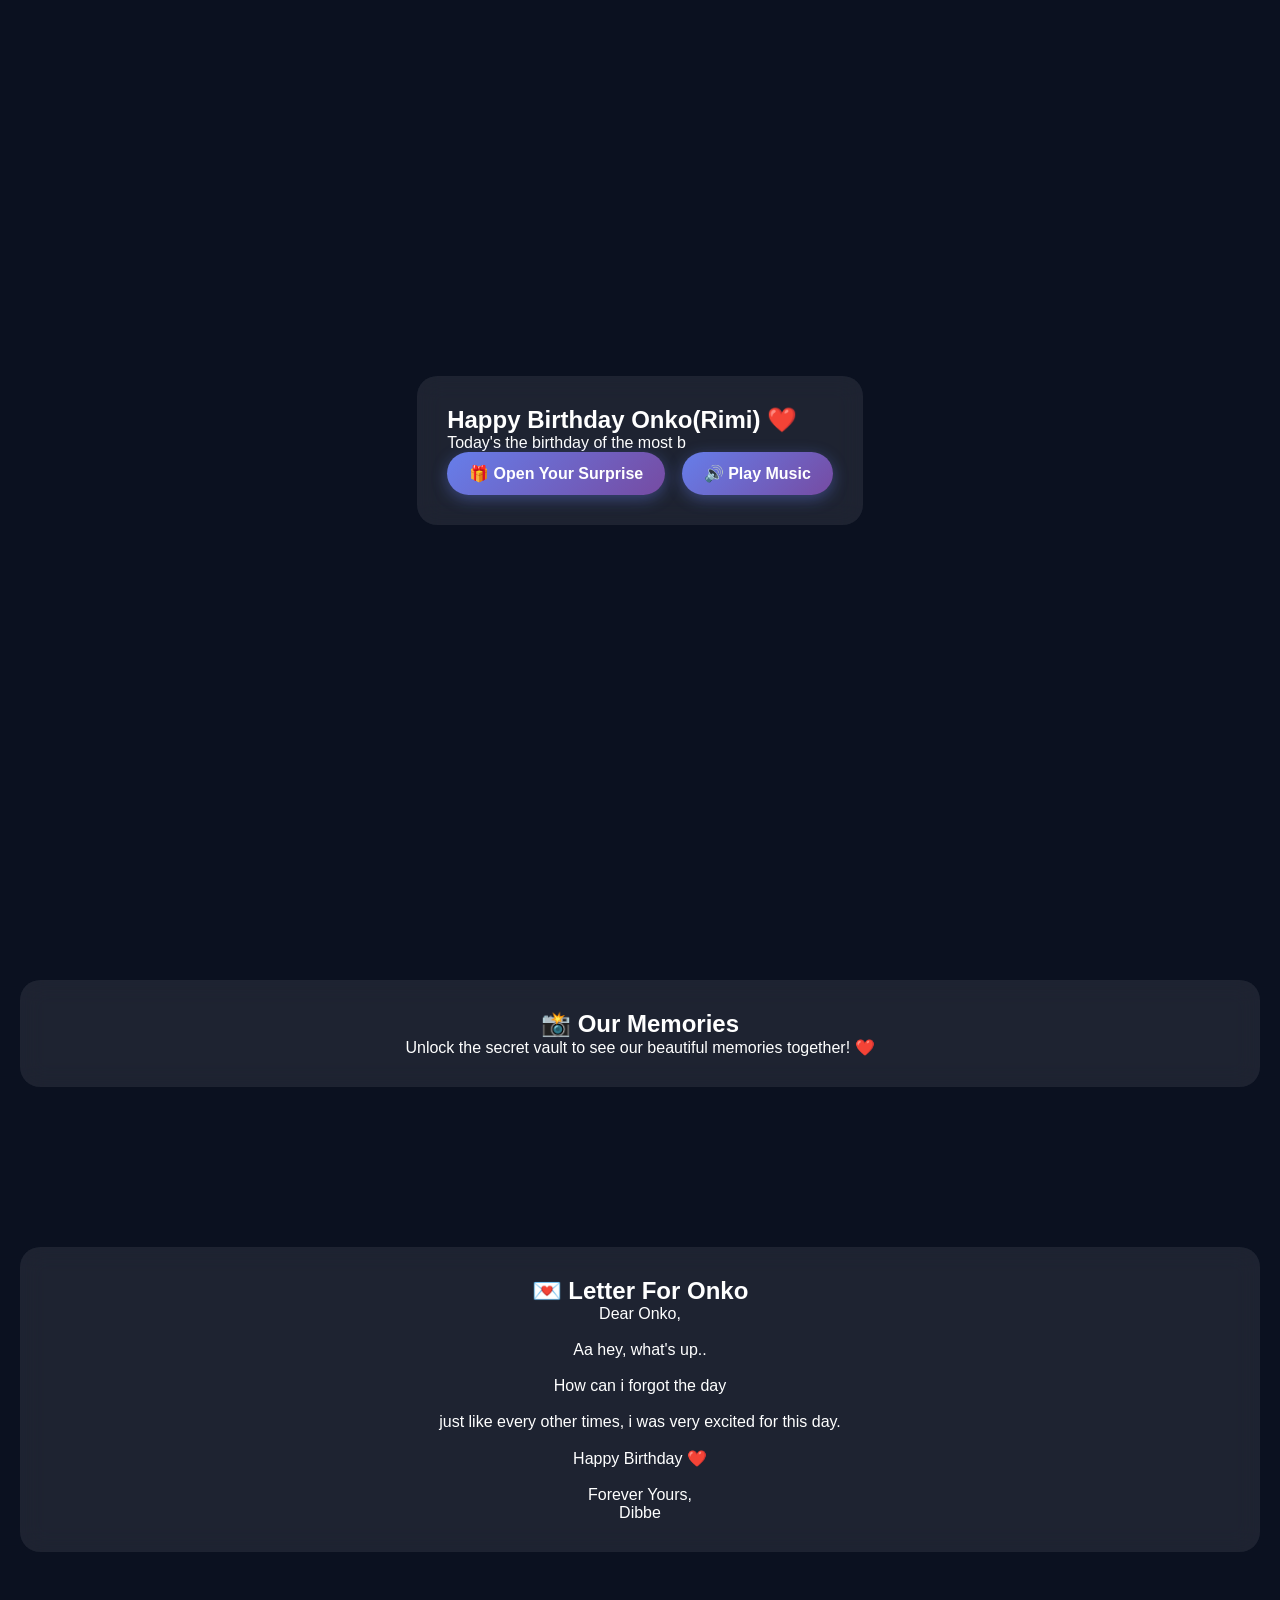
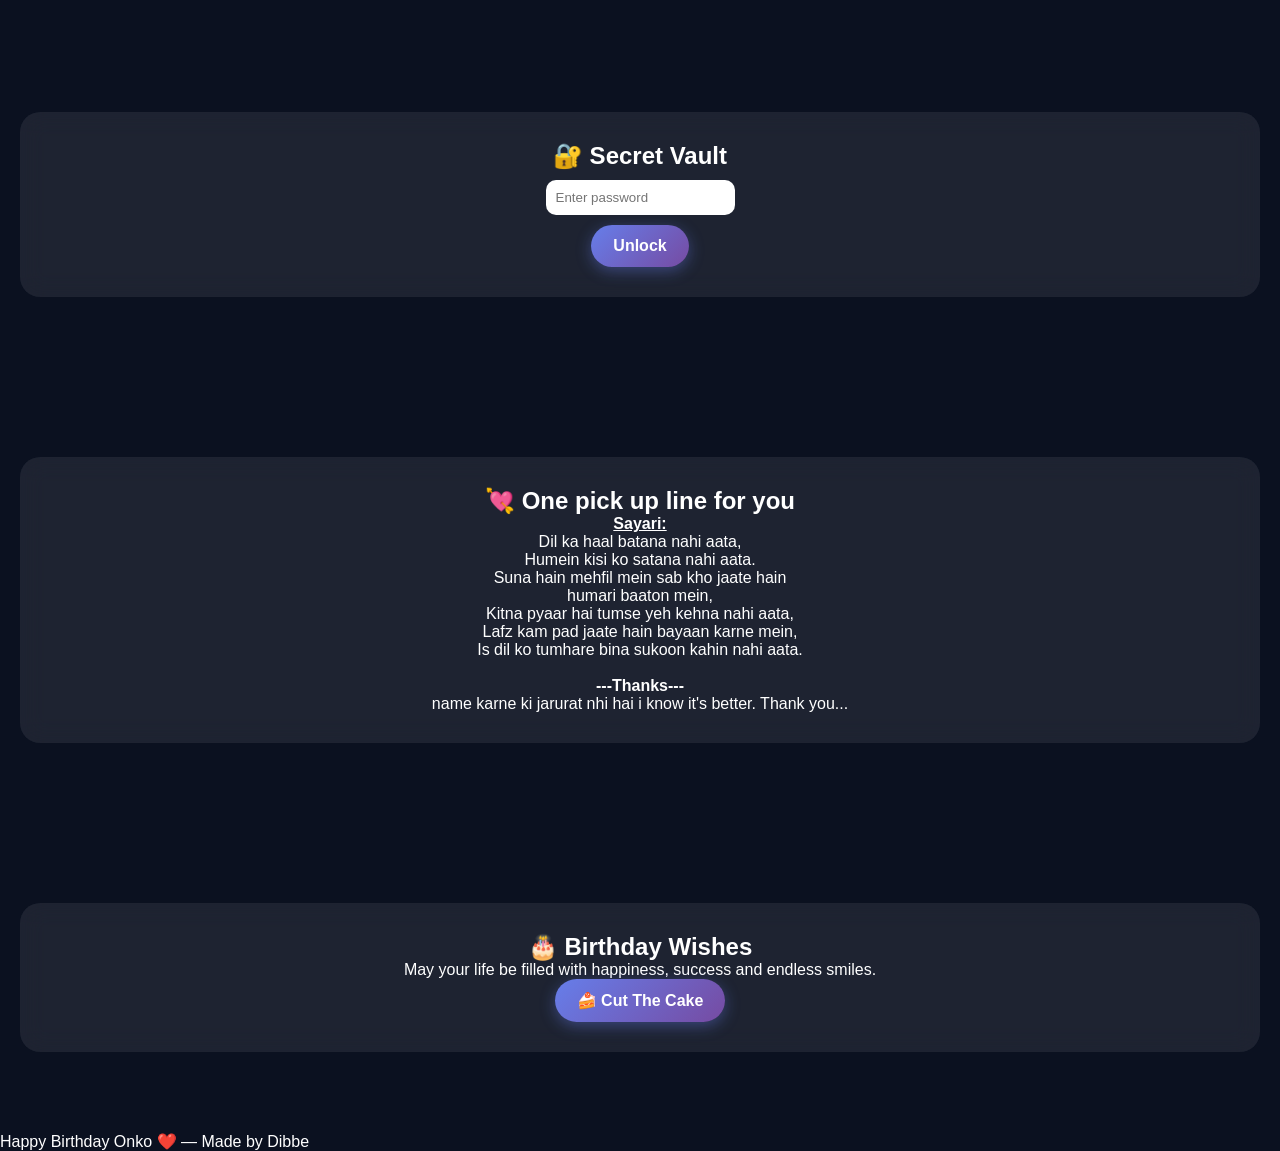
==== commit 64dcbffc: "Update index.html" ====
--- a/index.html
+++ b/index.html
@@ -24,7 +24,7 @@
   <section id="surprise" class="section hidden">
     <div class="glass">
       <h2>From Dibbe To Onko ❤️</h2>
-      <p>You are my favorite smile, favorite memory and favorite future.</p>
+      <p>You are my favorite smile, favorite memory and favorite person.</p>
     </div>
   </section>
 
